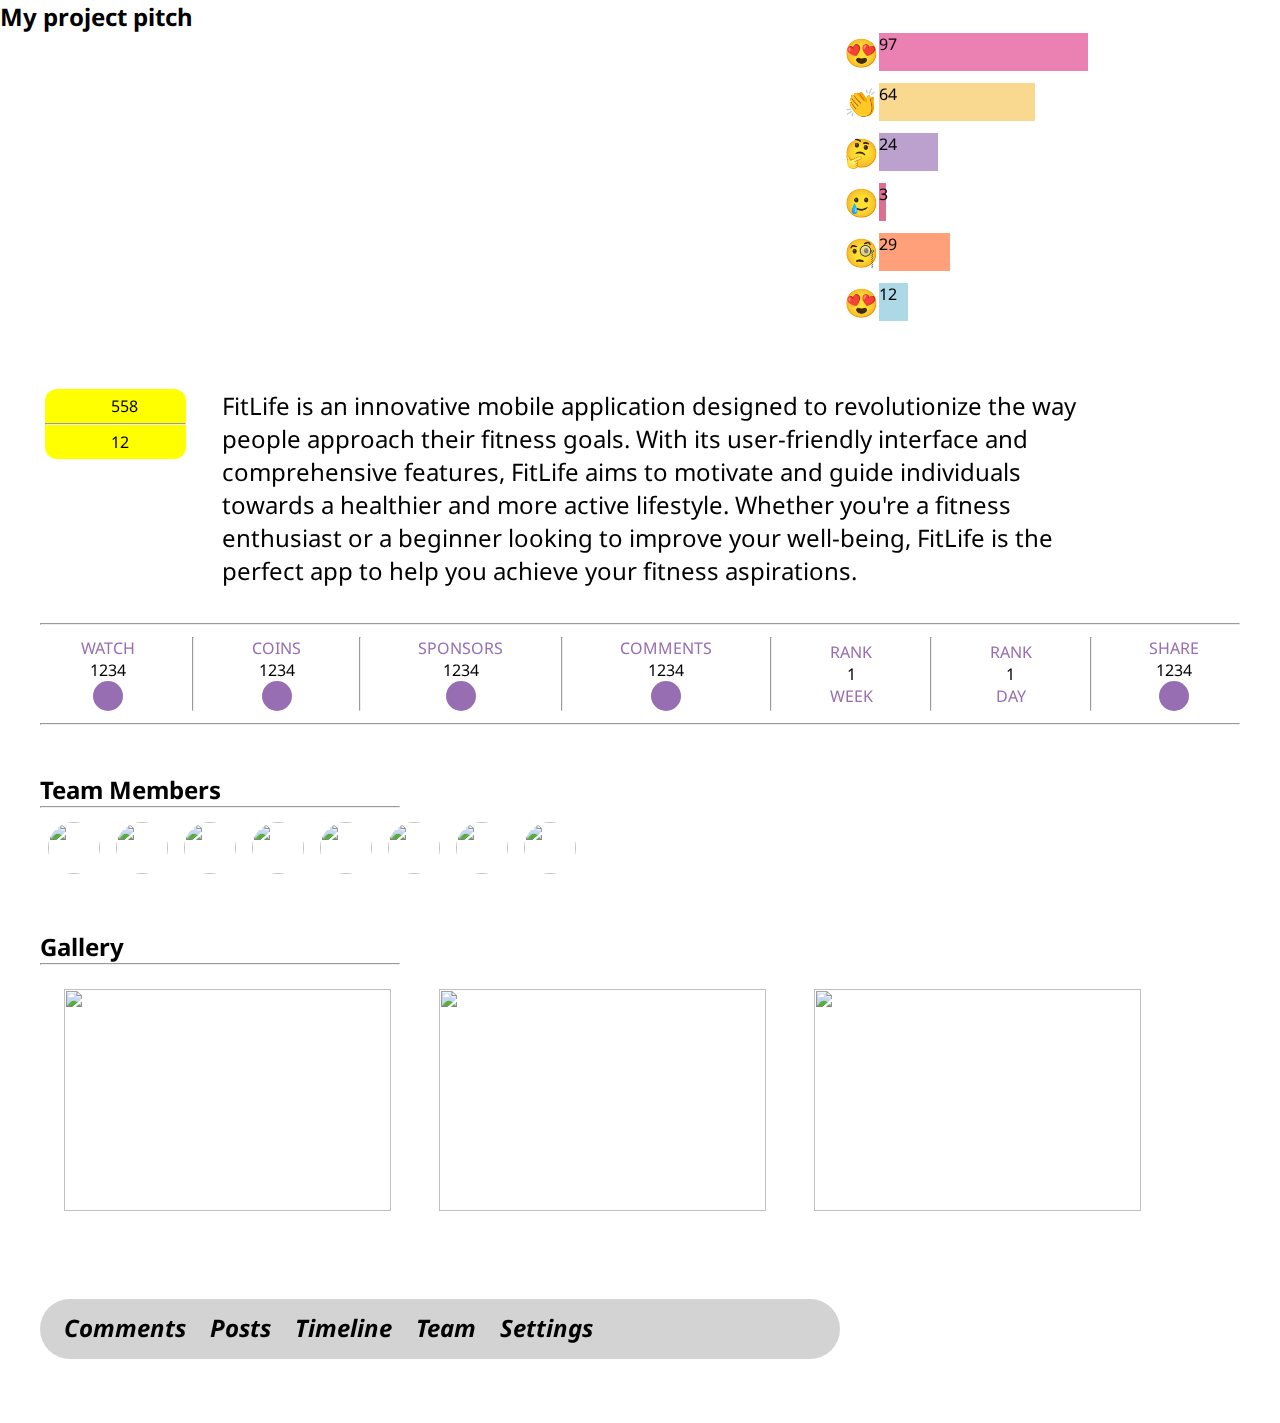
==== index.html @ b2ab5ffd "first commit" ====
<!DOCTYPE html>
<html lang="en">
<head>
    <meta charset="UTF-8">
    <meta name="viewport" content="width=device-width, initial-scale=1.0">
    <title>Document</title>
    <link rel="stylesheet" href="styles.css">
    <script src="https://kit.fontawesome.com/c8e4d183c2.js" crossorigin="anonymous"></script>
    <link rel="stylesheet" href="https://cdnjs.cloudflare.com/ajax/libs/font-awesome/5.15.3/css/all.min.css" integrity="sha384-cB9YABdWBcZE8fSn1Pq6JpzFf4llfJ5qNOIQ9hBL5aQQl2fOCJwUmhL8xF6N5N2t" crossorigin="anonymous">
    
</head>
<body>
    <header>
        <div class="header__container">
            <h2 class="header--title">
                My project pitch
            </h2>
            <div class="row">
                <figure class="pitch__wrapper--video">
                    <iframe class="video" width="420" height="315" src="https://www.youtube.com/embed/tgbNymZ7vqY"></iframe>
                
                </figure>
                <div class="reactions">
                    <div class="reaction">
                        
                            <div class="reaction--img">😍</div><p class="reaction--amount ninety-seven">97</p>
                        
                    </div>
                    <div class="reaction">
                        
                            <div class="reaction--img">👏</div><p class="reaction--amount sixty-four">64</p>
                        
                    </div>
                    <div class="reaction">
                        
                            <div class="reaction--img">🤔</div><p class="reaction--amount twenty-four">24</p>
                        
                    </div>
                    <div class="reaction">
                        
                            <div class="reaction--img">🥲</div><p class="reaction--amount three">3</p>
                        
                    </div>
                    <div class="reaction">
                        
                            <div class="reaction--img">🧐</div><p class="reaction--amount twenty-nine">29</p>
                        
                    </div>
                    <div class="reaction">
                        
                            <div class="reaction--img">😍</div><p class="reaction--amount twelve">12</p>
                        
                    </div>
                </div>
            </div>
            <div class="pitch__video--description">
                <div class="like-dislike">
                    <p class="like">
                        <i class="fas fa-chevron-up"></i>558
                    </p>
                    <hr class="line-header">
                    <p class="dislike"><i class="fas fa-chevron-up"></i>12</p>
                </div>
                <p class="pitch__video--para">FitLife is an innovative mobile application designed to revolutionize the way people approach
                    their fitness goals. With its user-friendly interface and comprehensive features, FitLife aims to
                    motivate and guide individuals towards a healthier and more active lifestyle. Whether you're a
                    fitness enthusiast or a beginner looking to improve your well-being, FitLife is the perfect app to
                    help you achieve your fitness aspirations.</p>
            </div>
        </div>
    </header>
    <main>
       
        <section id="pitch--info">
            <div class="pitch__info--container">

                <hr class="line">
            <div class="pitch--infos">
                <div class="pitch--info">
                    <div class="info--watch">
                        
                        <p class="info--para">
                            WATCH
                        </p>
                        <p class="info--amount">
                            1234
                        </p>
                        <p class="info--icon">
                            <i class="far fa-eye"></i>
                        </p>
                        
                    </div>
                    <hr class="vertical">
                    <div class="info--watch">
                        
                        <p class="info--para">
                            COINS
                        </p>
                        <p class="info--amount">
                            1234
                        </p>
                        <p class="info--icon">
                            <i class="fas fa-coins"></i>
                        </p>
                    </div>
                    <hr class="vertical">
                    <div class="info--watch">
                        <p class="info--para">
                            SPONSORS
                        </p>
                        <p class="info--amount">
                            1234
                        </p>
                        <p class="info--icon">
                            <i class="fas fa-dollar-sign"></i>
                        </p>
                    </div>
                    <hr class="vertical">
                    <div class="info--watch">
                        <p class="info--para">
                            COMMENTS
                        </p>
                        <p class="info--amount">
                            1234
                        </p>
                        <p class="info--icon">
                            <i class="fas fa-comment-dots"></i>
                        </p>
                    </div>
                    <hr class="vertical">
                    <div class="info--watch">
                        <p class="info--para">
                            RANK
                        </p>
                        <p class="info--amount">
                            1
                        </p>
                        <p class="info--week">
                            WEEK
                        </p>
                    </div>
                    <hr class="vertical">
                    <div class="info--watch">
                        <p class="info--para">
                            RANK
                        </p>
                        <p class="info--amount">
                            1
                        </p>
                        <p class="info--day">
                            DAY
                        </p>
                    </div>
                    <hr class="vertical">
                    <div class="info--watch">
                        <p class="info--para">
                            SHARE
                        </p>
                        <p class="info--amount">
                            1234
                        </p>
                        <p class="info--icon">
                            <i class="fas fa-share"></i>
                        </p>
                    </div>
                </div>
            </div>
            <hr class="line">
            </div>
        </section>
       <section id="team-members">
        <div class="team__members--container">

        
        <h2 class="team__members--title">
            Team Members
        </h2>
        <hr class="hr-tm">
        <div class="team__members__images--wrapper">
        <figure class="team__member--wrapper">
            <img class="team--img" src="https://s3-alpha-sig.figma.com/img/0db9/b342/9f55be535c1c2bc81d57c799e7b794ae?Expires=1702252800&Signature=mY9WfAXgr9XP0ucHAS-BjL0mjqtWjOYTUHZA~hCNzKG2qu2RIdVLYHNLPN7CH09IplNTFvIxApcifyU3~uSTnCPmVp6m6KxUEGVXIfgsL3dXUEsd3HFI8HE6AL49toZzspdnu1xhXYhF5k7RZAEJzjyYpmtwEGOIW-hD5UduaNd030eAHf49eb2fZUX8~2Z3v9Ra7oEY5vHy7puH1Q4ffQIhm~Svmj9mIh-eGAhKu7ecF9emKxENtCGHaSeq5TUPSpTKgnu6goNp~0bQ4e7ck85XG3bWeJOhWFYAAd-rn53H7y03P3fGjjE1w-pZDlClcystEyp1n55cd~qMjtdWDw__&Key-Pair-Id=APKAQ4GOSFWCVNEHN3O4" alt="" class="team__member--img">
        </figure>
        <figure class="team__member--wrapper">
            <img class="team--img" src="https://s3-alpha-sig.figma.com/img/1a7c/42ff/eb71a186a4f176932fe5c11c5f1fc4b5?Expires=1702252800&Signature=V5K7vO4aPO9cUiOCQxGyC2JJ1wN~3GMlZzoksoMTTcFtjrSaDJRfekqPJv1Ee0uIdEWKbFRCY970sXLQdkS~kTqAbpcsQfWWx~1b2JzuMIan4KGIK7ZsW-4mj9-oaPBb6K3SiMMOQOHR7l0hQEq8pVuaHPiQmyxNKmrCBbC~RDhAZU6IDYFjvzJk9~z8F8aNwJTgHiup-T8mEkzl1rBtdU45D57pwW2Oc8Z3BCj74o6FlSZ-2v7UiLNAhMukK0cP4-X0ZU5eKrRA95OjKe3L6vtB6AyKw~XegfdDEjrkeeanBlimYLFmV1cPDOlviP8lRUvvK-pHl9EcJ2u~TBkUEA__&Key-Pair-Id=APKAQ4GOSFWCVNEHN3O4" alt="" class="team__member--img">
        </figure>
        <figure class="team__member--wrapper">
            <img class="team--img" src="https://s3-alpha-sig.figma.com/img/07e0/71ae/dfb7dd092a0ea3465a7f6a91f3a0e4a1?Expires=1702252800&Signature=UDYborPdcvQ3aV7DD0za0HBIcOBIMF8Laj6iTIlwxh9NolEUud9YqVeWjHmTbFWaVy1Jlfd0pc8MVIkTD8PBHeDJs5yJhYEXfGmqbopRf4mION81m4Ib-SX52hAtjBaEQRa9tt-Y1NIUINLsQmXN4Af~E1vZo6WQ8IpHUwOIB3uJ3HwH0ei9WRiNsUFV126isfgObkhznqFrqjXnCTNnADrnAw1niGF9uAPIt1IHAkvYq1TrvyVkeHs0P0EpjfSYlMQOEmx76UoXGi7Ltzjt1yP7MNnW86e7koPgux9h2YxKdEOaZcRZ7tKVhqK7JxFwnDE5HXWmDNTj7K5xgoAEgQ__&Key-Pair-Id=APKAQ4GOSFWCVNEHN3O4" alt="" class="team__member--img">
        </figure>
        <figure class="team__member--wrapper">
            <img class="team--img" src="https://s3-alpha-sig.figma.com/img/7bad/e32a/107823d0e234cc6fc4d52747ef1612e5?Expires=1702252800&Signature=BYKFiiekv66kQRxMaBlzeeDQA-QwuApE2HUo6Gr4lz6GxRymree6uRZWIAH6qpzKHU-mJsrHxN3g-0dIjG~nspd3vLpyY0jKLdLIVcFDP-eYx5rejnobr~GkpmbHVWDlvHhqlbWq5pjhNgcQgb4wv7vcxgNCLliK~d~aRTyCrSFTu6qbRGb8RPfufCOg5sVcW0cD-VbxVRb4YRsDHEoZ8manQ6JF4Q57b5-HafsmxGE~AMTH57aDO-azaK35RKpxajgEcVFcRhcQY-5OoTJPiYyOyPiXSo9qDiDrmoJnHZmVSPt07ZBmZDwvsBLMw3654pkWayFxfZjD2Y91MgUJbQ__&Key-Pair-Id=APKAQ4GOSFWCVNEHN3O4" alt="" class="team__member--img">
        </figure>
        <figure class="team__member--wrapper">
            <img class="team--img" src="https://s3-alpha-sig.figma.com/img/429d/3ef7/bd551a5f4607c6312675a32ec50ce545?Expires=1702252800&Signature=EoudPujlJMGX0l7rvYcVxAKj9m9sjxcTCzSIRLgKKKfIOZNdm-QBy5F8ThehGIQ2cKTZeFgAPDSFI0IyVMz-jysxDnr1leluf1Y8AgDYmHdv2I00O8bu87JSd9VsWsZzCQ0MyXM4dhoSydfcaDD3ZM0up89vzJ0~8mkhuYg9O5MBjDsC1AvmI1z11T96kwJkDtQ02jAYKmF3hGfZ3nOqzFxjYVKRjbOTuAVYrwNGoHds-ftIYfvYEQPtM5NcgUGRongS0h0MwGsi0iSNDxfT~cJVqI3nPW8IyRea9vHwrmCNRuoRhZXy9h5ZLpChMbBsRIE82NCwvRL6XJJ5ry68SQ__&Key-Pair-Id=APKAQ4GOSFWCVNEHN3O4" alt="" class="team__member--img">
        </figure>
        <figure class="team__member--wrapper">
            <img class="team--img"  src="https://s3-alpha-sig.figma.com/img/b106/779e/adbe0bcffa30e3e1fc3fd005dddb9bd4?Expires=1702252800&Signature=dmKqlImOmKlFMxdex5cvjm0oISh0VzwbYL69pSu77o9x-4vWF8FxefECIJXETujcWioUZrjzbobNxjnhbf2U5-PcXEinIilkGm4tqmxj4YwwRYd2NXXDvVvEcd4wpiebrxrl8NeCd--s2MbAEfqHX9bCtcPrryHb5Irq3ggD8NReNkbdK22y9SO3D~HItdJnKeCRNaIM-kSOP1IwAfv8hmFsuvCG0fwjZ7y2Mr93IwaiORSzxG5Spm7zgWNnVJUI-WDVC5Ql1ujr1ESGxnGqWWPLsw~wCk6hY9RXADVGlxXNssirOqJA7bB8LnVjqWLBdQBFbc8B7X8xCAHgjtNq4A__&Key-Pair-Id=APKAQ4GOSFWCVNEHN3O4" alt="" class="team__member--img">
        </figure>
        <figure class="team__member--wrapper">
            <img class="team--img" src="https://s3-alpha-sig.figma.com/img/cc8d/09ac/e3b0ada681d29413fd58a4c82c7bfc28?Expires=1702252800&Signature=mFCUM5pU~ROHm-QB2aoTbB5qLcrzKwuGzlspqp2bNzr0L9OrGZAzChuCKCXHID9iY-F1CuKvZB3XgWxHqxD7zEz1UFSvGmCqrg3LQTH~FGWwpFo0w4iONvrFplfleck2NM3Z6cHQ-yUM8VS1q4iGNkYrKcQgkdyoMdA8l7gsw-vOWqQ4~ju6cAa43nfU5CyKbIyy-c-mNOFtcn4FieAW-ofQPuMmKS0AQH6Y2Lqyv~8WCzE2HahDqBrq~U3OSf5wckSR-n5ZtM8-kSzn~s2cxDIMXy1esW7EDCOo2vcNSfTa90UKx0C4njHcCVMm3QwmN9wuE169W7dy4m1X3s40uA__&Key-Pair-Id=APKAQ4GOSFWCVNEHN3O4" alt="" class="team__member--img">
        </figure>
        <figure class="team__member--wrapper">
            <img class="team--img" src="https://s3-alpha-sig.figma.com/img/cc8d/09ac/e3b0ada681d29413fd58a4c82c7bfc28?Expires=1702252800&Signature=mFCUM5pU~ROHm-QB2aoTbB5qLcrzKwuGzlspqp2bNzr0L9OrGZAzChuCKCXHID9iY-F1CuKvZB3XgWxHqxD7zEz1UFSvGmCqrg3LQTH~FGWwpFo0w4iONvrFplfleck2NM3Z6cHQ-yUM8VS1q4iGNkYrKcQgkdyoMdA8l7gsw-vOWqQ4~ju6cAa43nfU5CyKbIyy-c-mNOFtcn4FieAW-ofQPuMmKS0AQH6Y2Lqyv~8WCzE2HahDqBrq~U3OSf5wckSR-n5ZtM8-kSzn~s2cxDIMXy1esW7EDCOo2vcNSfTa90UKx0C4njHcCVMm3QwmN9wuE169W7dy4m1X3s40uA__&Key-Pair-Id=APKAQ4GOSFWCVNEHN3O4" alt="" class="team__member--img">
        </figure>
        </div>
        </div>
       </section>

       <section id="gallery">
        <div class="gallery__container">
            <h2 class="gallery--title">
                Gallery
            </h2>
            <hr class="hr-gl">
            <div class="gallery__images--wrapper">
                <div class="previous"></div>
                <figure class="gallery__img--wrapper">
                    <img src="https://s3-alpha-sig.figma.com/img/0dc8/c72f/9b58e799c2df987b887ddd0ad5dd2e41?Expires=1702252800&Signature=T9piVp1qOA0pgIg4oDHY4dGlAEtGsg~[base64]~-B0DYoaai2x9sVfDPYOr28tTx1nrrUlq3gMFqounRHI9LhZEyA__&Key-Pair-Id=APKAQ4GOSFWCVNEHN3O4" alt="" class="gallery--img">
                </figure>
                <figure class="gallery__img--wrapper">
                    <img src="https://s3-alpha-sig.figma.com/img/72cb/9802/ec10139e62b8d2a3b62b0b5c6a6de554?Expires=1702252800&Signature=agUH4IqX6Uh9yWEc1MdcWQdN84YEZe4pQFYqAK8Qiiw-IPEOL5EU9I2eYvKmiVsby742rapq6Fzf3EpRLU-8NSVS37EhZBnLkxmGTQYl8gel58Bb2hMkT7PBZo3KHiHFJN2gzW40ukiDRST1vcCSPtUSq695Rfpub-Iluzr4S5jgDLc14V4nLjyr~vfYXPgzdD3ZK1qcPBHjqIHB1LjuUmRukCF5QOncpJe436~rumMERvYJ3~23vXwAnBygYpg71~oMUl3gHTFD83PuX8Ifos517PRBx1OtxGDdIfXymau4mLjeWmKtEtcRbX45CfWd83lDYrw3JaTFtH~ZDWkhwg__&Key-Pair-Id=APKAQ4GOSFWCVNEHN3O4" alt="" class="gallery--img">
                </figure>
                <figure class="gallery__img--wrapper">
                    <img src="https://s3-alpha-sig.figma.com/img/0dc8/c72f/9b58e799c2df987b887ddd0ad5dd2e41?Expires=1702252800&Signature=T9piVp1qOA0pgIg4oDHY4dGlAEtGsg~[base64]~-B0DYoaai2x9sVfDPYOr28tTx1nrrUlq3gMFqounRHI9LhZEyA__&Key-Pair-Id=APKAQ4GOSFWCVNEHN3O4" alt="" class="gallery--img">
                </figure>
                <div class="next"></div>
            </div>
        </div>
       </section>

       <section id="pitch__options">
        <div class="pitch__options--container">
            <h2 class="pitch--option">
                Comments
            </h2>
            <h2 class="pitch--option">
                Posts
            </h2>
            <h2 class="pitch--option">
                Timeline
            </h2>
            <h2 class="pitch--option">
                Team
            </h2>
            <h2 class="pitch--option">
                Settings
            </h2>
        </div>
       </section>

    </main>
</body>
</html>
---- styles.css ----
@import url('https://fonts.googleapis.com/css2?family=Noto+Sans:ital,wght@0,100;0,200;0,300;0,400;0,500;0,600;0,700;1,100;1,200;1,300;1,400;1,500;1,600;1,700&display=swap');

* {
  font-family: "noto sans", sans-serif;
  padding: 0;
  margin: 0;
  box-sizing: border-box;
}

img{
    width: 100%;
    height: 100%;
    overflow: hidden;
}


body{
    display: flex;
    justify-content: center;
    align-items: center;
    flex-direction: column;
}

header{
    width: 100%;
    max-width: 1400px;
    display: flex;
    justify-content: center;
}

.reaction--img{
    font-size: 28px;
}


.header__container{
    width: 100%;
    display: flex;
    flex-direction: column;
    
}

.video{
    width: 100%;
    border: none;
}

.row{
    display: flex;
    justify-content: center;
    
}

.reactions{
    display: flex;
    flex-direction: column;
    justify-content: start;
    width: 20%;
}

.reaction{
    display: flex;
    margin-bottom: 12px;
    margin-left: 12px;
}

.pitch__wrapper--video{
    width: 50%;
    
}

.ninety-seven{
    width: calc(0.97*100%);
    background-color: #eb80b3;
}

.sixty-four{
    width: calc(0.64*100%);
    background-color: #f9d990;
}

.twenty-four{
    width: calc(0.24*100%);
    background-color: #bca0cd;
}

.three{
    width: calc(0.03*100%);
    background-color: palevioletred
}

.twenty-nine{
    width: calc(0.29*100%);
    background-color: lightsalmon
}

.twelve{
    width: calc(0.12*100%);
    background-color: lightblue
}

.pitch__video--description{
    display: flex;
    width: 90%;
    
    justify-content: center;
    margin: 24px 0;
}

.like-dislike{
    display: flex;
    flex-direction: column;
    padding: 12px 18px;
    
}

.like,
.dislike{
    background-color: yellow;
    padding: 6px 48px;
   
}

.like{
    border-top-right-radius: 12px;
    border-top-left-radius: 12px;
    
}

.like > i{
    margin-right: 18px;
}

.dislike{
    border-bottom-left-radius: 12px;
    border-bottom-right-radius: 12px;
}

.dislike > i {
    margin-right:  18px;
}

.pitch__video--para{
    text-align: left;
    width: 80%;
    padding: 12px 18px;
}

.pitch__video--para{
    font-size: 24px;
}


/*

Pitch-Info

*/

.pitch__info--container{
    width: 100%;
    display: flex;
    flex-direction: column;
}

.line{
    width: 1200px;
}

.pitch--infos{
    display: flex;
    width: 100%;
   
}

.pitch--info{
    width: 100%;
    display: flex;
    justify-content: space-around;
    margin: 12px 0;
}

.info--watch{
    margin: 0 24px;
    display: flex;
    flex-direction: column;
    justify-content: center;
    align-items: center;
}

.info--week,
.info--day{
    color: rgb(152, 110, 178);
}

.info--para{
    color: rgb(152, 110, 178);
}

.info--icon{
    display: inline-block;
    padding: 6px;
    background-color: rgb(152, 110, 178);
    border: none;
    border-radius: 50px;
    height: 30px;
    width: 30px;
    color: #FFF;
}

.info--icon{
    display: flex;
    justify-content: center;
    align-content: center;
}


/*

TEAM MEMBERS

*/

.team__members__images--wrapper{
    display: flex;
}

.team__member--wrapper{
    width: 68px;
    height: 68px;
    padding: 8px;
    margin-top: 6px;
}

.team--img{
    width: 100%;
    height: 100%;
    border-radius: 50px;
}

.team__members--container{
    margin: 48px 0;
}

.hr-tm,
.hr-gl{
    width: 30%;
}


/*

GALLERY 

*/

.gallery__img--wrapper{
    width: 375px;
    height: 270px;
    
    padding: 24px;
}



.gallery__images--wrapper{
    display: flex;
    
}


/*

PITCH OPTIONS

*/

#pitch__options{
    margin: 64px 0;
}

.pitch__options--container{
    display: flex;
    background-color: lightgray;
    width: 100%;
    max-width: 800px;
    height: 60px;
    border-radius: 48px;
    padding: 12px;
}

.pitch--option{
    margin: 0 12px;
    color: #000;
    font-style: italic;
    font-weight: 700;
}

.pitch--option:hover{
    border-bottom: 2px solid #eb80b3;
    cursor: pointer;
}
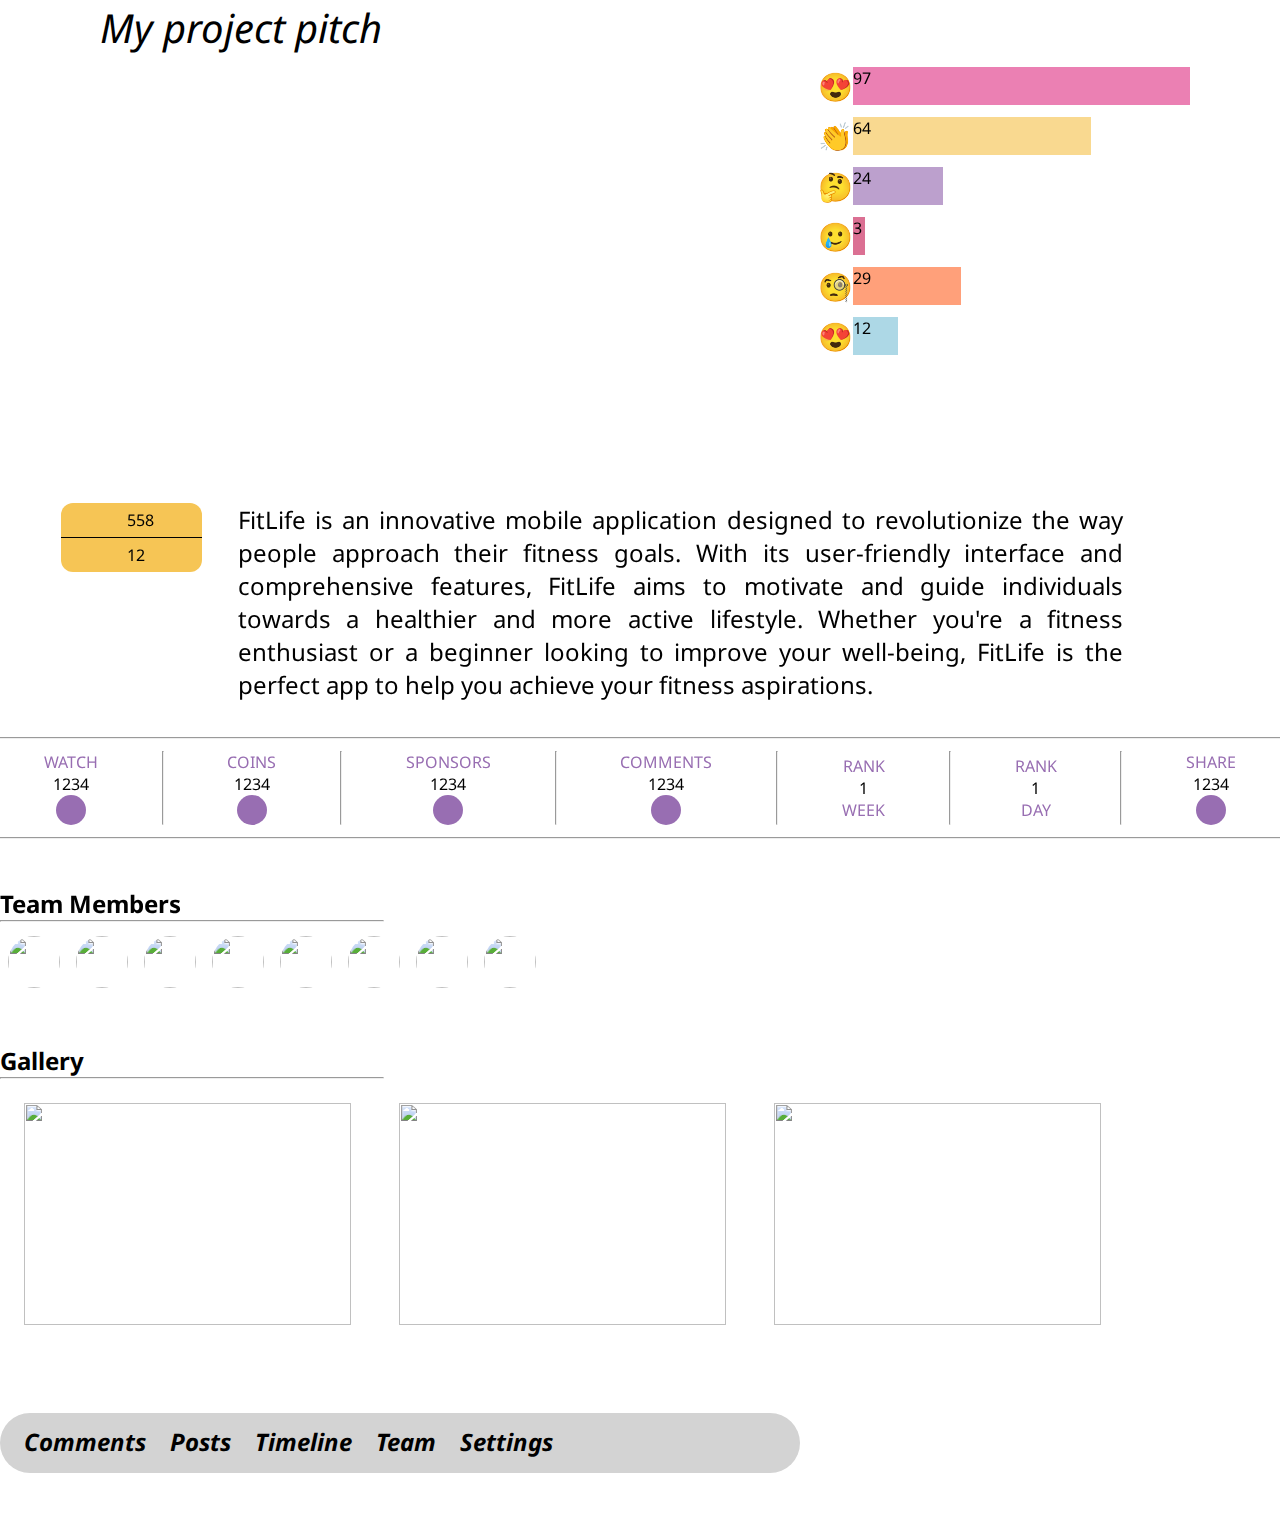
==== commit 89fa99af: "complete initial" ====
--- a/index.html
+++ b/index.html
@@ -10,11 +10,12 @@
     
 </head>
 <body>
-    <header>
+    
+    <header class="header">
         <div class="header__container">
-            <h2 class="header--title">
+            <div class="header__title">
                 My project pitch
-            </h2>
+            </div>
             <div class="row">
                 <figure class="pitch__wrapper--video">
                     <iframe class="video" width="420" height="315" src="https://www.youtube.com/embed/tgbNymZ7vqY"></iframe>
@@ -56,10 +57,10 @@
             <div class="pitch__video--description">
                 <div class="like-dislike">
                     <p class="like">
-                        <i class="fas fa-chevron-up"></i>558
+                        <i class="fas fa-chevron-up chev-up"></i>558
                     </p>
-                    <hr class="line-header">
-                    <p class="dislike"><i class="fas fa-chevron-up"></i>12</p>
+                    
+                    <p class="dislike"><i class="fas fa-chevron-up chev-down"></i>12</p>
                 </div>
                 <p class="pitch__video--para">FitLife is an innovative mobile application designed to revolutionize the way people approach
                     their fitness goals. With its user-friendly interface and comprehensive features, FitLife aims to
@@ -229,6 +230,7 @@
 
        <section id="pitch__options">
         <div class="pitch__options--container">
+            <div class="pitch__options">
             <h2 class="pitch--option">
                 Comments
             </h2>
@@ -244,6 +246,7 @@
             <h2 class="pitch--option">
                 Settings
             </h2>
+            </div>
         </div>
        </section>
 
--- a/styles.css
+++ b/styles.css
@@ -13,49 +13,63 @@
     overflow: hidden;
 }
 
-
-body{
-    display: flex;
-    justify-content: center;
-    align-items: center;
-    flex-direction: column;
-}
-
-header{
-    width: 100%;
-    max-width: 1400px;
-    display: flex;
-    justify-content: center;
+.header{
+    width: 100%;
+    display: flex;
+    justify-content: center;
+    
+}
+
+.header__title{
+    font-style: italic;
+    font-size: 40px;
+    text-align: left;
+    padding-left: 100px;
+    margin-bottom: 12px;
+   
 }
 
 .reaction--img{
     font-size: 28px;
-}
-
+    transition: all 50ms ease-in-out;
+}
+
+.reaction--img:hover{
+    
+    cursor: pointer;
+}
+
+.reaction--img:active{
+    transform: translateY(1px)
+}
 
 .header__container{
     width: 100%;
-    display: flex;
-    flex-direction: column;
-    
+    max-width: 1400px;
+    display: flex;
+    flex-direction: column;
+    justify-content: flex-start;
+    align-items: flex-start;
 }
 
 .video{
     width: 100%;
     border: none;
+    height: 100%;
 }
 
 .row{
     display: flex;
     justify-content: center;
-    
+    width: 100%;
+   
 }
 
 .reactions{
     display: flex;
     flex-direction: column;
     justify-content: start;
-    width: 20%;
+    width: 30%;
 }
 
 .reaction{
@@ -65,8 +79,8 @@
 }
 
 .pitch__wrapper--video{
-    width: 50%;
-    
+    width: 56%;
+    height: 400px;
 }
 
 .ninety-seven{
@@ -116,15 +130,31 @@
 
 .like,
 .dislike{
-    background-color: yellow;
+    background-color: #f6c555;
     padding: 6px 48px;
+    margin-left: 32px;
    
+}
+
+.like:hover,
+.dislike:hover{
+    cursor: pointer;
+}
+
+.like:hover .chev-up,
+.dislike:hover .chev-down{
+    transform: translateY(-2px);
+}
+
+.chev-up,
+.chev-down{
+    transition: all 200ms ease-in-out;
 }
 
 .like{
     border-top-right-radius: 12px;
     border-top-left-radius: 12px;
-    
+    border-bottom: 1px solid black;
 }
 
 .like > i{
@@ -148,6 +178,7 @@
 
 .pitch__video--para{
     font-size: 24px;
+    text-align: justify;
 }
 
 
@@ -157,14 +188,22 @@
 
 */
 
+#pitch--info{
+    display: flex;
+    justify-content: center;
+}
+
 .pitch__info--container{
     width: 100%;
-    display: flex;
-    flex-direction: column;
+    max-width: 1400px;
+    display: flex;
+    flex-direction: column;
+    justify-content: center;
+    align-items: center;
 }
 
 .line{
-    width: 1200px;
+    width: 1400px;
 }
 
 .pitch--infos{
@@ -196,6 +235,7 @@
 .info--para{
     color: rgb(152, 110, 178);
 }
+
 
 .info--icon{
     display: inline-block;
@@ -221,6 +261,11 @@
 
 */
 
+#team-members{
+    display: flex;
+    justify-content: center;
+}
+
 .team__members__images--wrapper{
     display: flex;
 }
@@ -240,6 +285,8 @@
 
 .team__members--container{
     margin: 48px 0;
+    max-width: 1400px;
+    width: 100%;
 }
 
 .hr-tm,
@@ -254,6 +301,16 @@
 
 */
 
+#gallery{
+    display: flex;
+    justify-content: center;
+}
+
+.gallery__container{
+    width: 100%;
+    max-width: 1400px;
+}
+
 .gallery__img--wrapper{
     width: 375px;
     height: 270px;
@@ -277,9 +334,18 @@
 
 #pitch__options{
     margin: 64px 0;
+    display: flex;
+    justify-content: center;
 }
 
 .pitch__options--container{
+    display: flex;
+    justify-content: flex-start;
+    width: 100%;
+    max-width: 1400px;
+}
+
+.pitch__options{
     display: flex;
     background-color: lightgray;
     width: 100%;
